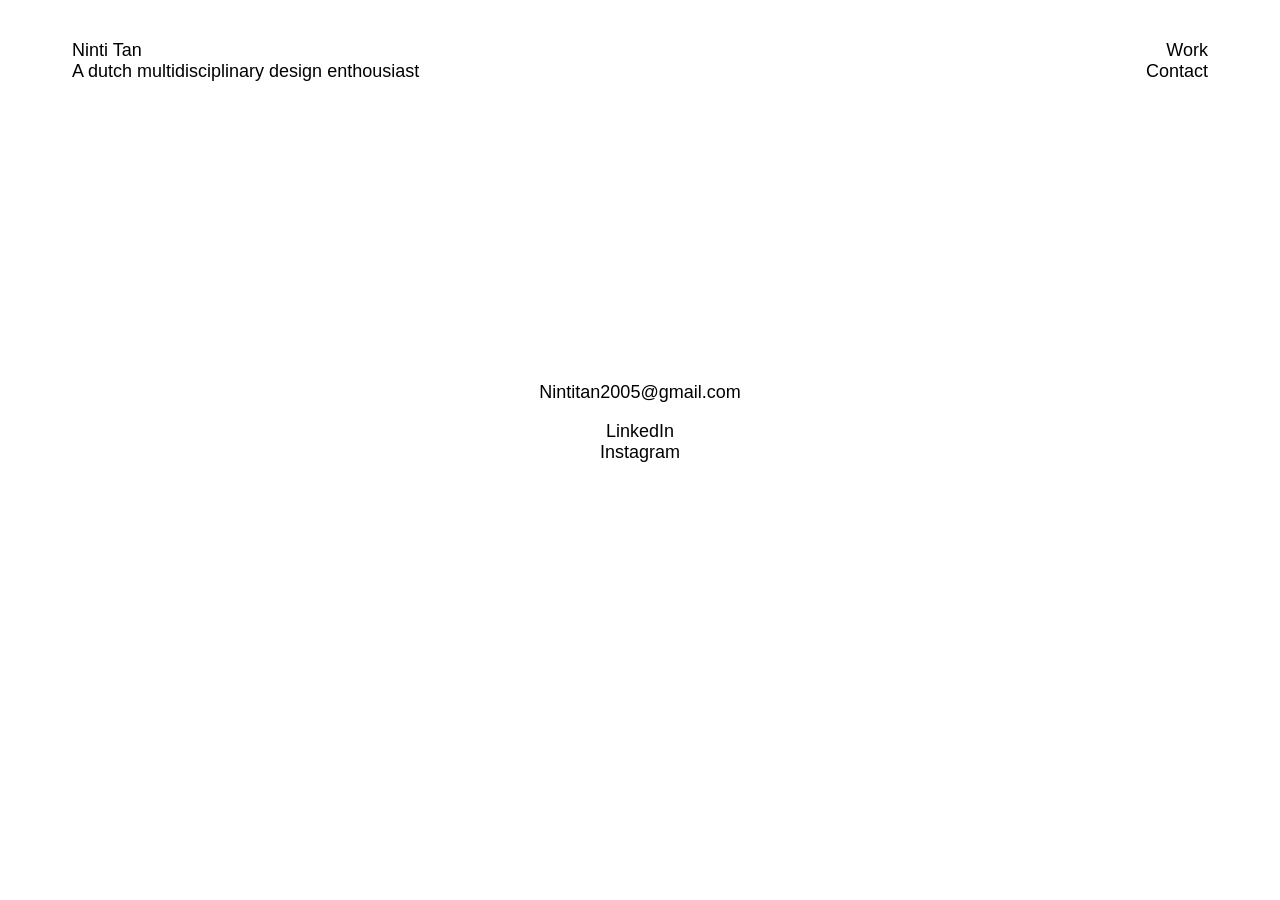
==== contact.html @ c085fc50 "007" ====
<!DOCTYPE html>
<html lang="en">
<head>
    <meta charset="UTF-8" />
    <meta name="viewport" content="width=device-width, initial-scale=1.0" />
    <title>About</title>
    <link rel="stylesheet" href="styles/global.css" />
    <link rel="stylesheet" href="styles/contact.css" />
</head>
<body>
    <div class="header">
        <div>
            <h1>Ninti Tan</h1>
            <h2>A dutch multidisciplinary design enthousiast</h2>
        </div>
        <nav>
            <ul>
                <li><a href="homepage.html">Work</a></li>
                <li><a href="contact.html">Contact</a></li>
            </ul>
        </nav>
    </div>

    <div class="contact-info">
        <ul>
            <p>Nintitan2005@gmail.com</p>
            <li><a href="https://www.linkedin.com/in/ninti-tan-366999281/?skipRedirect=true">LinkedIn</a></li>
            <li><a href="https://www.instagram.com/ninti_tan/">Instagram</a></li>
        </ul>
    </div>

</body>
</html>
---- styles/global.css ----
@font-face {
    font-family: Montserrat;
    src: url(../fonts/Montserrat-Regular.ttf) format("truetype");
} 

body {
    background-image: url(../images/achtergrond.jpg);
    background-size: cover;
}

h1, h2 {
    font-family: "Montserrat", sans-serif;
    font-weight: 300;
    font-size: 18px;
    text-align: center;
    margin-top: 32px;
}

a {
    font-family: "Montserrat", sans-serif;
    text-decoration: none;
    color: #000000;
    font-weight: 300;
    font-size: 18px;
}

a:hover {
    text-decoration: underline;
    color: #000000;
    font-weight: 300;
    font-size: 18px;
}

.header {
    display: flex;
    justify-content: space-between;
    align-items: center;
    padding: 16px 64px 0 64px;
}

.header div h1, .header div h2 {
    text-align: left;
    margin: 0;
}

.header nav ul {
    list-style: none;
    display: flex;
    justify-content: space-between;
    flex-direction: column;
    align-items: flex-end;
}
---- styles/contact.css ----
.contact-info {
    min-height: 70vh;          /* full viewport height */
    display: flex;
    justify-content: center;    /* horizontal */
    align-items: center;        /* vertical */
}

.contact-info ul {
    font-family: "Montserrat", sans-serif;
    font-weight: 300;
    font-size: 18px;
    list-style: none;
    display: flex;
    flex-direction: column;
    align-items: center;
    margin: 0;
    padding: 0;
}
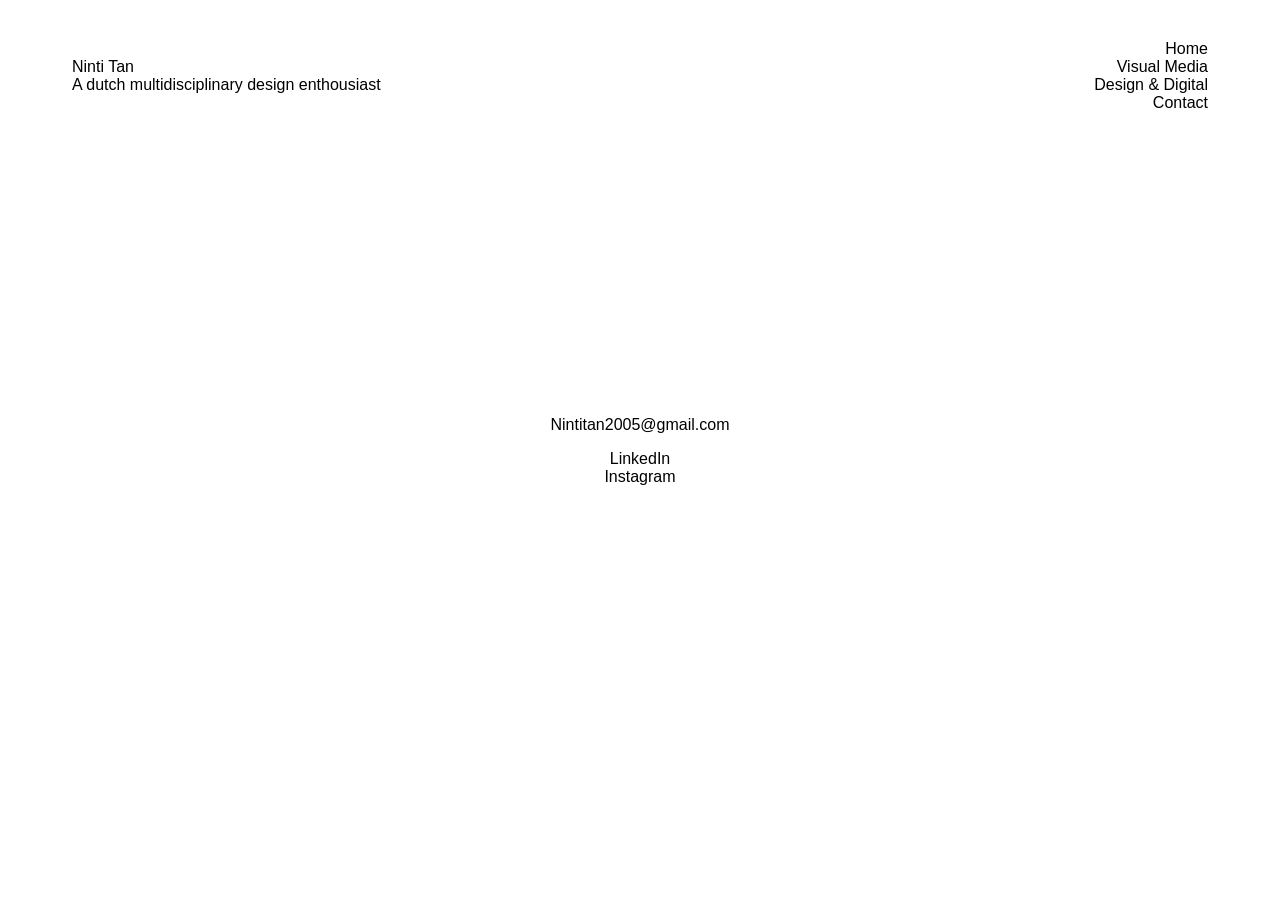
==== commit cdca17d5: "008" ====
--- a/contact.html
+++ b/contact.html
@@ -8,18 +8,20 @@
     <link rel="stylesheet" href="styles/contact.css" />
 </head>
 <body>
-    <div class="header">
+    <header>
         <div>
             <h1>Ninti Tan</h1>
             <h2>A dutch multidisciplinary design enthousiast</h2>
         </div>
         <nav>
             <ul>
-                <li><a href="homepage.html">Work</a></li>
+                <li><a href="homepage.html">Home</a></li>
+                <li><a href="Visual Media.html">Visual Media</a></li>
+                <li><a href="Design & Digital.html">Design & Digital </a></li>
                 <li><a href="contact.html">Contact</a></li>
             </ul>
-        </nav>
-    </div>
+        </nav>     
+    </header>
 
     <div class="contact-info">
         <ul>
--- a/styles/global.css
+++ b/styles/global.css
@@ -11,7 +11,7 @@
 h1, h2 {
     font-family: "Montserrat", sans-serif;
     font-weight: 300;
-    font-size: 18px;
+    font-size: 16px;
     text-align: center;
     margin-top: 32px;
 }
@@ -21,29 +21,29 @@
     text-decoration: none;
     color: #000000;
     font-weight: 300;
-    font-size: 18px;
+    font-size: 16px;
 }
 
 a:hover {
     text-decoration: underline;
     color: #000000;
     font-weight: 300;
-    font-size: 18px;
+    font-size: 16px;
 }
 
-.header {
+header {
     display: flex;
     justify-content: space-between;
     align-items: center;
     padding: 16px 64px 0 64px;
 }
 
-.header div h1, .header div h2 {
+header div h1, header div h2 {
     text-align: left;
     margin: 0;
 }
 
-.header nav ul {
+header nav ul {
     list-style: none;
     display: flex;
     justify-content: space-between;
--- a/styles/contact.css
+++ b/styles/contact.css
@@ -9,7 +9,7 @@
 .contact-info ul {
     font-family: "Montserrat", sans-serif;
     font-weight: 300;
-    font-size: 18px;
+    font-size: 16px;
     list-style: none;
     display: flex;
     flex-direction: column;
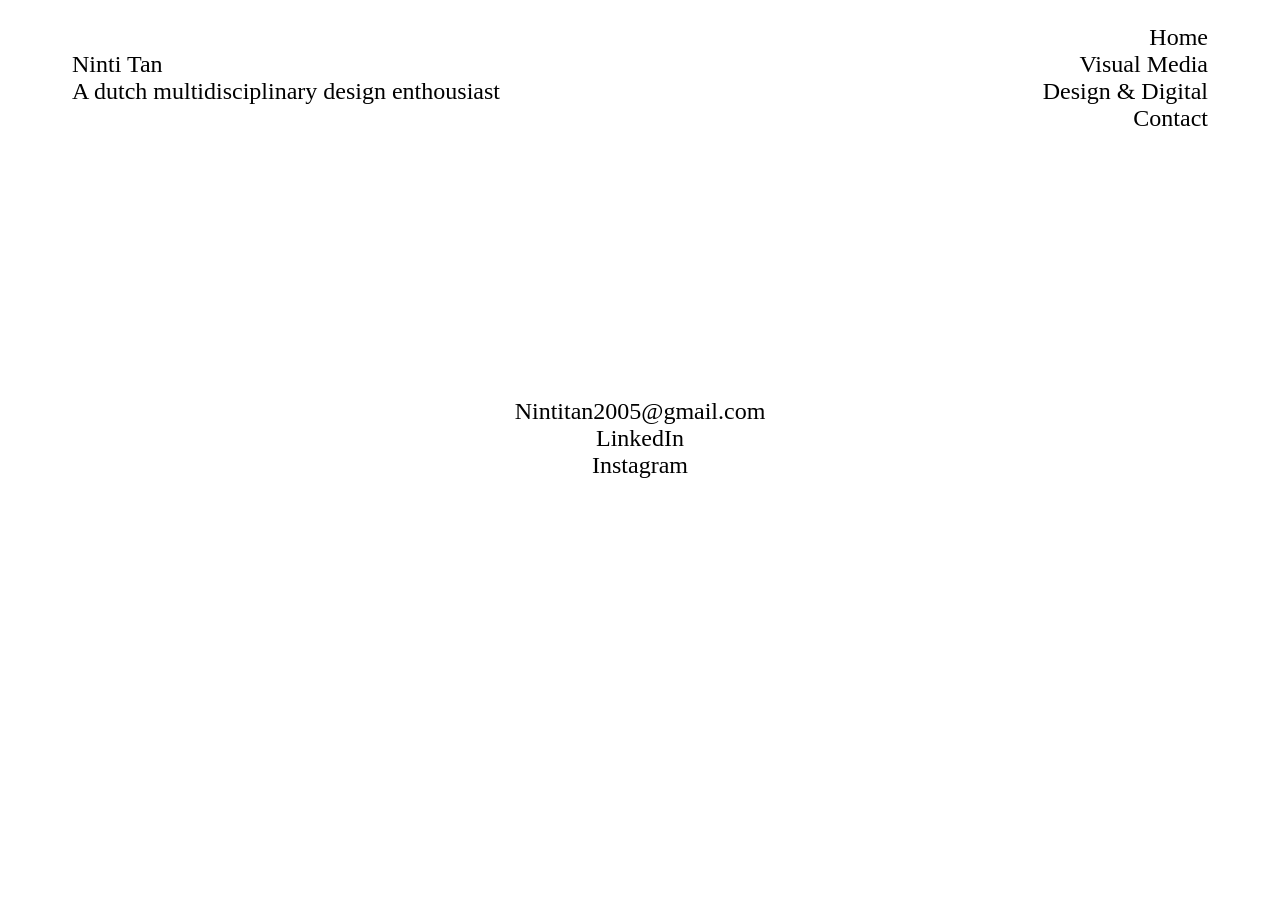
==== commit 97089299: "011" ====
--- a/contact.html
+++ b/contact.html
@@ -25,7 +25,7 @@
 
     <div class="contact-info">
         <ul>
-            <p>Nintitan2005@gmail.com</p>
+            <li><p>Nintitan2005@gmail.com</p></li>
             <li><a href="https://www.linkedin.com/in/ninti-tan-366999281/?skipRedirect=true">LinkedIn</a></li>
             <li><a href="https://www.instagram.com/ninti_tan/">Instagram</a></li>
         </ul>
--- a/styles/global.css
+++ b/styles/global.css
@@ -1,41 +1,43 @@
+
+
 @font-face {
-    font-family: Montserrat;
-    src: url(../fonts/Montserrat-Regular.ttf) format("truetype");
-} 
+    font-family: ReenieBeanie;
+    src: url(../fonts/ReenieBeanie-Regular.ttf) format("truetype");
+}
 
 body {
     background-image: url(../images/achtergrond.jpg);
     background-size: cover;
 }
 
-h1, h2 {
-    font-family: "Montserrat", sans-serif;
+header > div h1, header > div h2 {
+    font-family: "ReenieBeanie", cursive;
     font-weight: 300;
-    font-size: 16px;
+    font-size: 24px;
     text-align: center;
     margin-top: 32px;
 }
 
 a {
-    font-family: "Montserrat", sans-serif;
+    font-family: "ReenieBeanie", cursive;
     text-decoration: none;
     color: #000000;
     font-weight: 300;
-    font-size: 16px;
+    font-size: 24px;
 }
 
 a:hover {
     text-decoration: underline;
     color: #000000;
     font-weight: 300;
-    font-size: 16px;
+    font-size: 24px;
 }
 
 header {
     display: flex;
     justify-content: space-between;
     align-items: center;
-    padding: 16px 64px 0 64px;
+    padding: 16px 64px 36px 64px;
 }
 
 header div h1, header div h2 {
@@ -49,4 +51,5 @@
     justify-content: space-between;
     flex-direction: column;
     align-items: flex-end;
+    margin: 0;
 }
--- a/styles/contact.css
+++ b/styles/contact.css
@@ -1,15 +1,12 @@
 
 .contact-info {
-    min-height: 70vh;          /* full viewport height */
+    min-height: 60vh;          /* full viewport height */
     display: flex;
     justify-content: center;    /* horizontal */
     align-items: center;        /* vertical */
 }
 
 .contact-info ul {
-    font-family: "Montserrat", sans-serif;
-    font-weight: 300;
-    font-size: 16px;
     list-style: none;
     display: flex;
     flex-direction: column;
@@ -18,3 +15,12 @@
     padding: 0;
 }
 
+.contact-info ul li p, .contact-info ul li a {
+    font-family: "ReenieBeanie", cursive;
+    font-weight: 300;
+    font-size: 24px;
+    margin: 0;
+    padding: 0;
+}
+
+
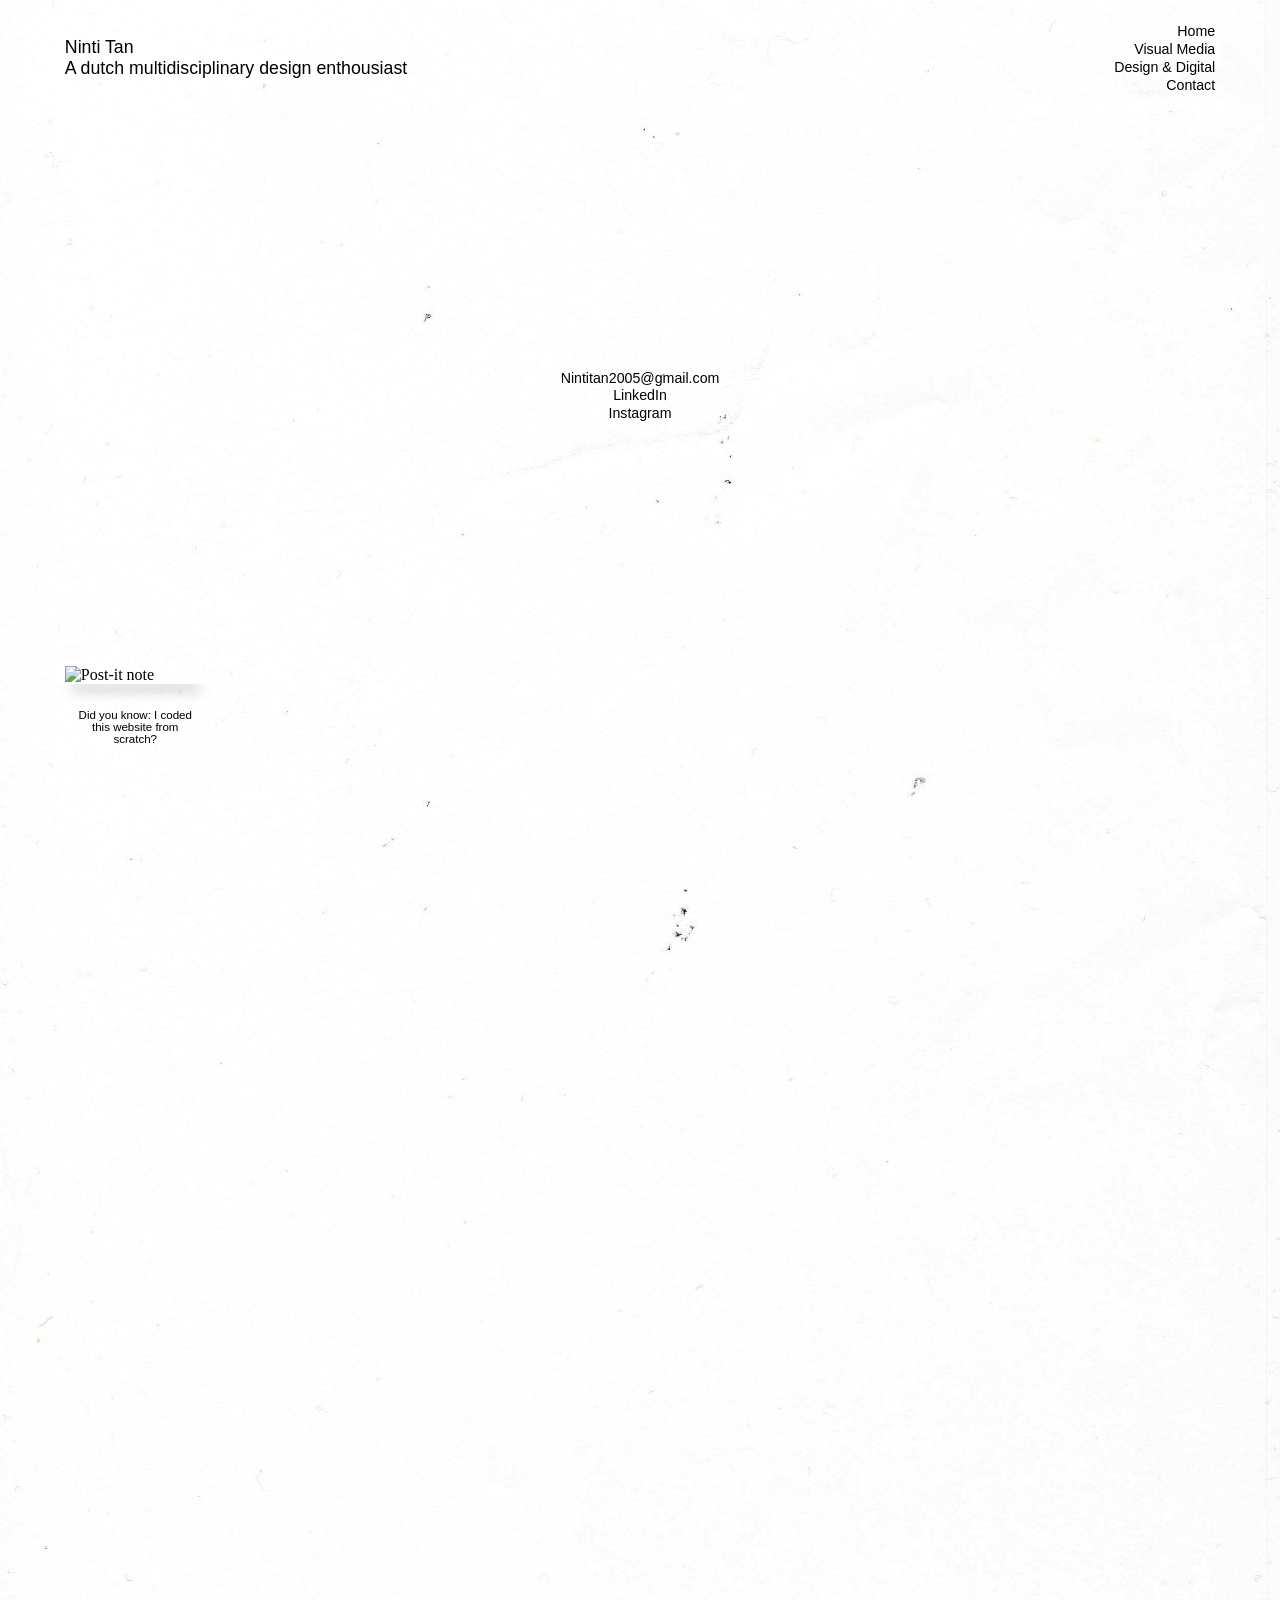
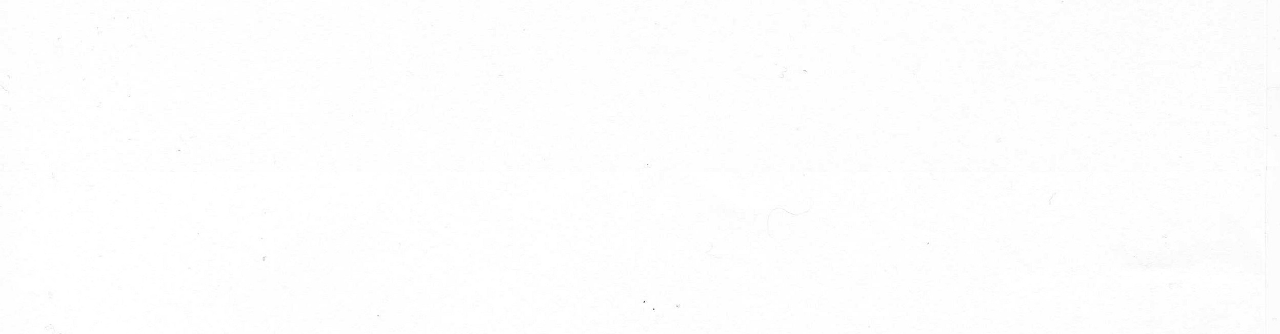
==== commit 8d8ac246: "024" ====
--- a/contact.html
+++ b/contact.html
@@ -6,6 +6,7 @@
     <title>About</title>
     <link rel="stylesheet" href="styles/global.css" />
     <link rel="stylesheet" href="styles/contact.css" />
+    <link rel="stylesheet" href="styles/Draggable.css" />
 </head>
 <body>
     <header>
@@ -15,7 +16,7 @@
         </div>
         <nav>
             <ul>
-                <li><a href="homepage.html">Home</a></li>
+                <li><a href="index.html">Home</a></li>
                 <li><a href="Visual Media.html">Visual Media</a></li>
                 <li><a href="Design & Digital.html">Design & Digital </a></li>
                 <li><a href="contact.html">Contact</a></li>
@@ -23,13 +24,21 @@
         </nav>     
     </header>
 
-    <div class="contact-info">
-        <ul>
-            <li><p>Nintitan2005@gmail.com</p></li>
-            <li><a href="https://www.linkedin.com/in/ninti-tan-366999281/?skipRedirect=true">LinkedIn</a></li>
-            <li><a href="https://www.instagram.com/ninti_tan/">Instagram</a></li>
-        </ul>
+    <div class="frame-wrap" id="frame-wrap">
+        <div class="contact-info">
+            <ul>
+                <li><p>Nintitan2005@gmail.com</p></li>
+                <li><a href="https://www.linkedin.com/in/ninti-tan-366999281/?skipRedirect=true">LinkedIn</a></li>
+                <li><a href="https://www.instagram.com/ninti_tan/">Instagram</a></li>
+            </ul>
+        </div>
+        <div class="postit post1">
+            <img src="images/Postit01.png" alt="Post-it note" draggable="false">
+            <p>Did you know: I coded this website from scratch?</p>
+        </div>
     </div>
 
+
+    <script src="scripts/Draggable.js"></script>
 </body>
 </html>
--- a/styles/global.css
+++ b/styles/global.css
@@ -6,38 +6,38 @@
 }
 
 body {
-    background-image: url(../images/achtergrond.jpg);
-    background-size: cover;
+    background-image: url('../images/achtergrond.JPG');
+    background-size: 100% auto;
 }
 
 header > div h1, header > div h2 {
-    font-family: "ReenieBeanie", cursive;
+    font-family: "montserrat", sans-serif;
     font-weight: 300;
-    font-size: 24px;
+    font-size: 1.3875vw;
     text-align: center;
-    margin-top: 32px;
+    margin-top: 2.22vw;
 }
 
 a {
-    font-family: "ReenieBeanie", cursive;
+    font-family: "montserrat", sans-serif;
     text-decoration: none;
     color: #000000;
     font-weight: 300;
-    font-size: 24px;
+    font-size: 1.11vw;
 }
 
 a:hover {
     text-decoration: underline;
     color: #000000;
     font-weight: 300;
-    font-size: 24px;
+    font-size: 1.11vw;
 }
 
 header {
     display: flex;
     justify-content: space-between;
     align-items: center;
-    padding: 16px 64px 36px 64px;
+    padding: 1.11vw 4.44vw 2.50vw 4.44vw;
 }
 
 header div h1, header div h2 {
@@ -52,4 +52,13 @@
     flex-direction: column;
     align-items: flex-end;
     margin: 0;
+}
+
+p {
+    font-family: "montserrat", sans-serif;
+    font-size: 1.11vw;
+    font-weight: 300;
+    text-align: left;
+    margin: 0;
+    padding: 0;
 }
--- a/styles/contact.css
+++ b/styles/contact.css
@@ -16,9 +16,9 @@
 }
 
 .contact-info ul li p, .contact-info ul li a {
-    font-family: "ReenieBeanie", cursive;
+    font-family: "montserrat", sans-serif;
     font-weight: 300;
-    font-size: 24px;
+    font-size: 1.11vw;
     margin: 0;
     padding: 0;
 }
--- a/styles/Draggable.css
+++ b/styles/Draggable.css
@@ -0,0 +1,95 @@
+.frame-wrap {
+    position: relative;
+    height: 200vh;
+    margin: 0 4.44vw;
+    overflow: visible;
+}
+
+.frame {
+    position: relative;
+    width: 100%;
+    height: 100%;
+    overflow: visible;
+    z-index: 1;
+}
+
+.frame-text {
+    position: absolute;
+    left: 0.69vw;    /* adjust */
+    z-index: -1;
+    pointer-events: none;
+    width: 35%;
+}
+
+.frame-text p {
+    margin: 0;
+    pointer-events: none;
+}
+
+.object {
+    position: absolute;
+    width: 18.04vw;         /* base size */
+    cursor: grab;
+    user-select: none;
+    touch-action: none;
+}
+
+.object:active {
+    cursor: grabbing;
+}
+
+.image-placeholder .image, .video-placeholder video {
+    width: 100%;          /* now follows .object resize */
+    height: auto;
+    display: block;
+    border: 0.56vw solid #ffffff;
+    box-sizing: border-box;
+    box-shadow: 0 0.4vw 0.9vw -0.35vw rgba(0, 0, 0, 0.45);
+}
+
+.tape {
+    position: relative;
+    top: 1.25vw;
+    left: 0;
+    transform: none;
+    display: block;
+    margin: 0 auto;
+    width: auto;
+    height: 2.08vw;
+    z-index: 2;
+}
+
+.postit {
+    position: absolute;
+    display: inline-block;
+    cursor: grab;
+    user-select: none;
+    touch-action: none;
+    z-index: 9999;
+    box-shadow: 0 1vw 1vw -0.55vw rgba(0, 0, 0, 0.39);
+}
+
+.postit:active {
+    cursor: grabbing;
+}
+
+.postit img {
+    display: block;
+    width: 11vw;
+    height: auto;
+}
+
+.postit p {
+    position: absolute;
+    inset: 3.35vw 0.8vw 0.4vw 0.8vw;
+    display: flex;
+    align-items: top;
+    justify-content: center;
+    text-align: center;
+    z-index: 1;
+    pointer-events: none;
+    font-size: 0.9vw;
+    box-sizing: border-box;
+    mix-blend-mode: multiply;
+}
+
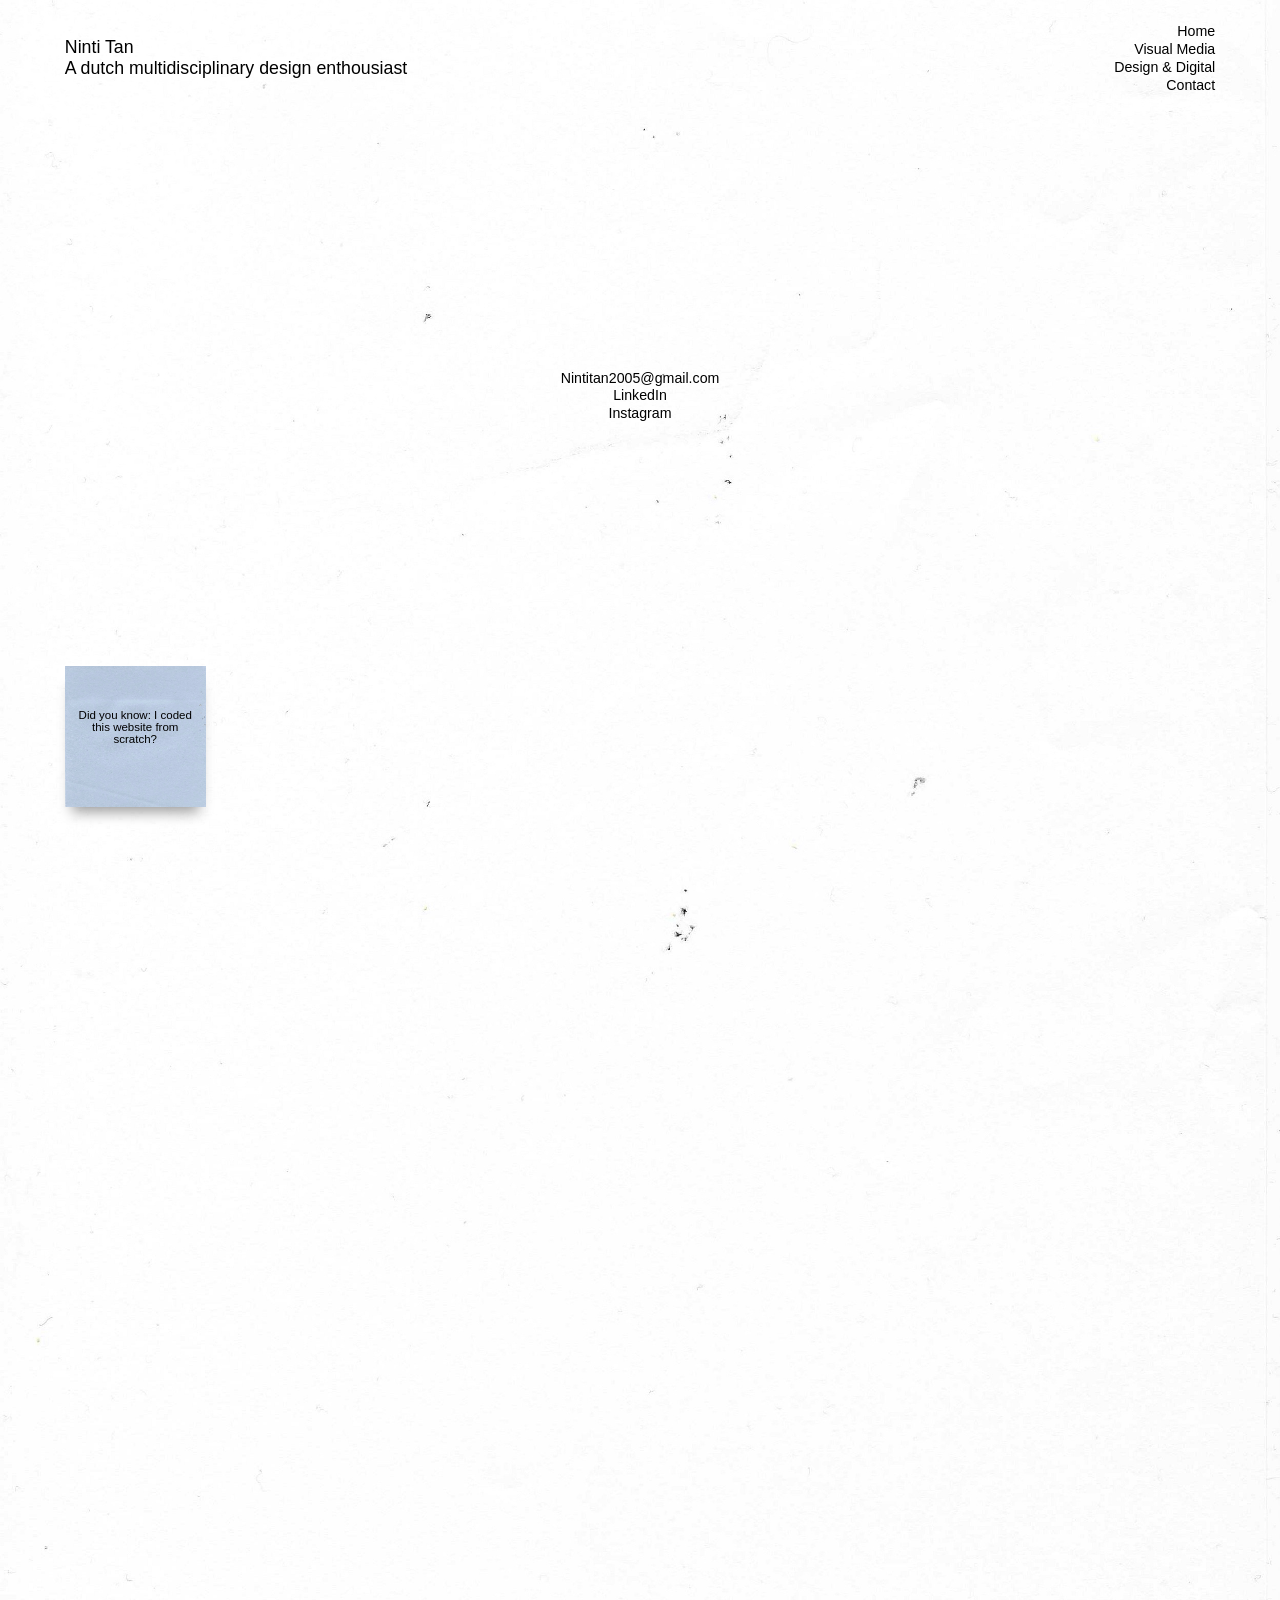
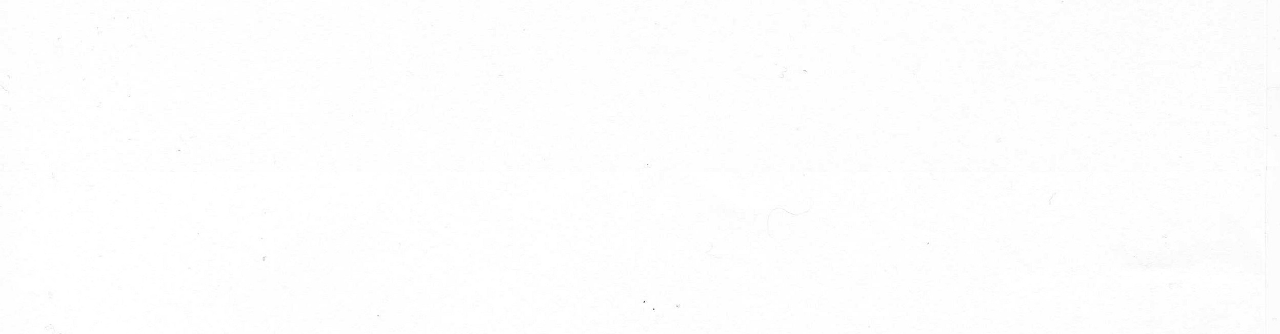
==== commit 88ea7866: "Capital P to p" ====
--- a/contact.html
+++ b/contact.html
@@ -33,7 +33,7 @@
             </ul>
         </div>
         <div class="postit post1">
-            <img src="images/Postit01.png" alt="Post-it note" draggable="false">
+            <img src="images/postit01.png" alt="Post-it note" draggable="false">
             <p>Did you know: I coded this website from scratch?</p>
         </div>
     </div>
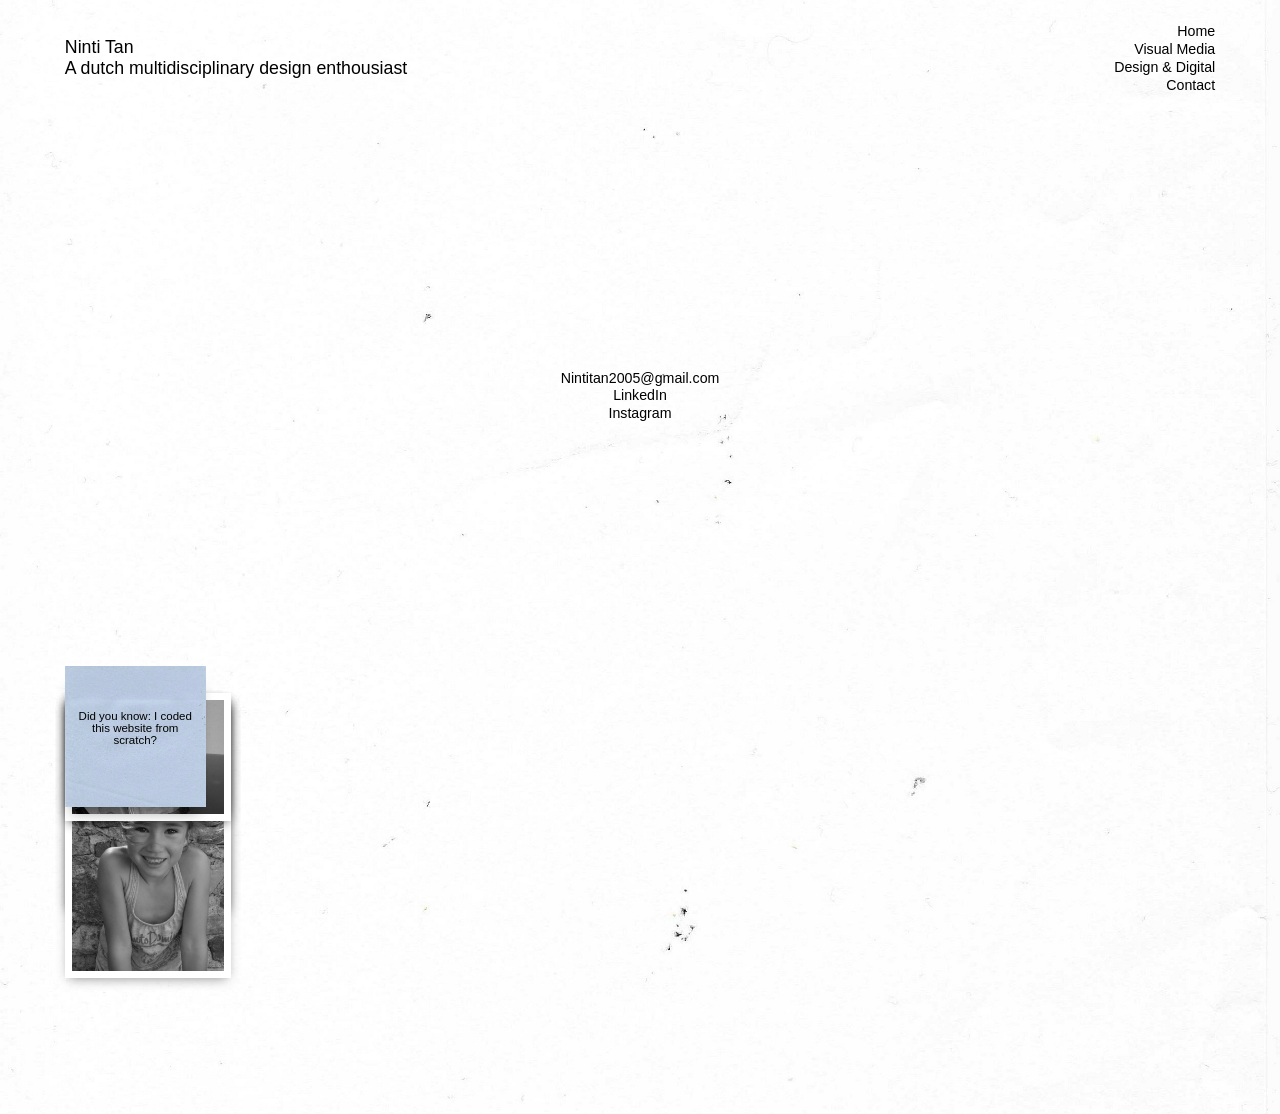
==== commit bd9f5b29: "contact images" ====
--- a/contact.html
+++ b/contact.html
@@ -32,6 +32,32 @@
                 <li><a href="https://www.instagram.com/ninti_tan/">Instagram</a></li>
             </ul>
         </div>
+
+        <div class="object obj1 image-placeholder" draggable="false">
+            <img src="images/Tape01.png" alt="" class="tape">
+            <img src="images/contact/me1.jpg" alt="" class="image"> 
+        </div>
+        <div class="object obj2 image-placeholder" draggable="false">
+            <img src="images/Tape02.png" alt="" class="tape">
+            <img src="images/contact/me2.jpg" alt="" class="image"> 
+        </div>
+        <div class="object obj3 image-placeholder" draggable="false">
+            <img src="images/Tape03.png" alt="" class="tape">
+            <img src="images/contact/me3.jpg" alt="" class="image"> 
+        </div>
+        <div class="object obj4 image-placeholder" draggable="false">
+            <img src="images/Tape04.png" alt="" class="tape">
+            <img src="images/contact/me4.jpg" alt="" class="image"> 
+        </div>
+        <div class="object obj5 image-placeholder" draggable="false">
+            <img src="images/Tape05.png" alt="" class="tape">
+            <img src="images/contact/me5.jpg" alt="" class="image"> 
+        </div>
+        <div class="object obj6 image-placeholder" draggable="false">
+            <img src="images/Tape06.png" alt="" class="tape">
+            <img src="images/contact/me6.jpg" alt="" class="image"> 
+        </div>
+
         <div class="postit post1">
             <img src="images/postit01.png" alt="Post-it note" draggable="false">
             <p>Did you know: I coded this website from scratch?</p>
--- a/styles/global.css
+++ b/styles/global.css
@@ -61,4 +61,40 @@
     text-align: left;
     margin: 0;
     padding: 0;
+}
+
+@media screen and (max-width: 1024px) {
+    html, body {
+        width: 100%;
+        height: 100%;
+        margin: 0;
+        background: #ffffff;
+        overflow: hidden;
+    }
+
+    body {
+        position: relative;
+    }
+
+    body::before {
+        content: "Mobile version coming soon. Please visit on a larger screen.";
+        position: fixed;
+        inset: 0;
+        display: flex;
+        align-items: center;
+        justify-content: center;
+        padding: 2rem;
+        box-sizing: border-box;
+        color: #000000;
+        background: #ffffff;
+        font-family: "montserrat", sans-serif;
+        font-size: 6vw;
+        font-weight: 300;
+        text-align: center;
+        z-index: 9999;
+    }
+
+    body > * {
+        display: none !important;
+    }
 }
--- a/styles/contact.css
+++ b/styles/contact.css
@@ -23,4 +23,7 @@
     padding: 0;
 }
 
+.frame-wrap .object {
+    width: 13.02vw;
+}
 
--- a/styles/Draggable.css
+++ b/styles/Draggable.css
@@ -15,7 +15,6 @@
 
 .frame-text {
     position: absolute;
-    left: 0.69vw;    /* adjust */
     z-index: -1;
     pointer-events: none;
     width: 35%;
@@ -38,9 +37,9 @@
     cursor: grabbing;
 }
 
-.image-placeholder .image, .video-placeholder video {
+.image-placeholder .image, .video-placeholder video, .video-placeholder iframe {
     width: 100%;          /* now follows .object resize */
-    height: auto;
+    height: 100%;
     display: block;
     border: 0.56vw solid #ffffff;
     box-sizing: border-box;
@@ -81,7 +80,7 @@
 
 .postit p {
     position: absolute;
-    inset: 3.35vw 0.8vw 0.4vw 0.8vw;
+    inset: 3.45vw 0.8vw 0.4vw 0.8vw;
     display: flex;
     align-items: top;
     justify-content: center;
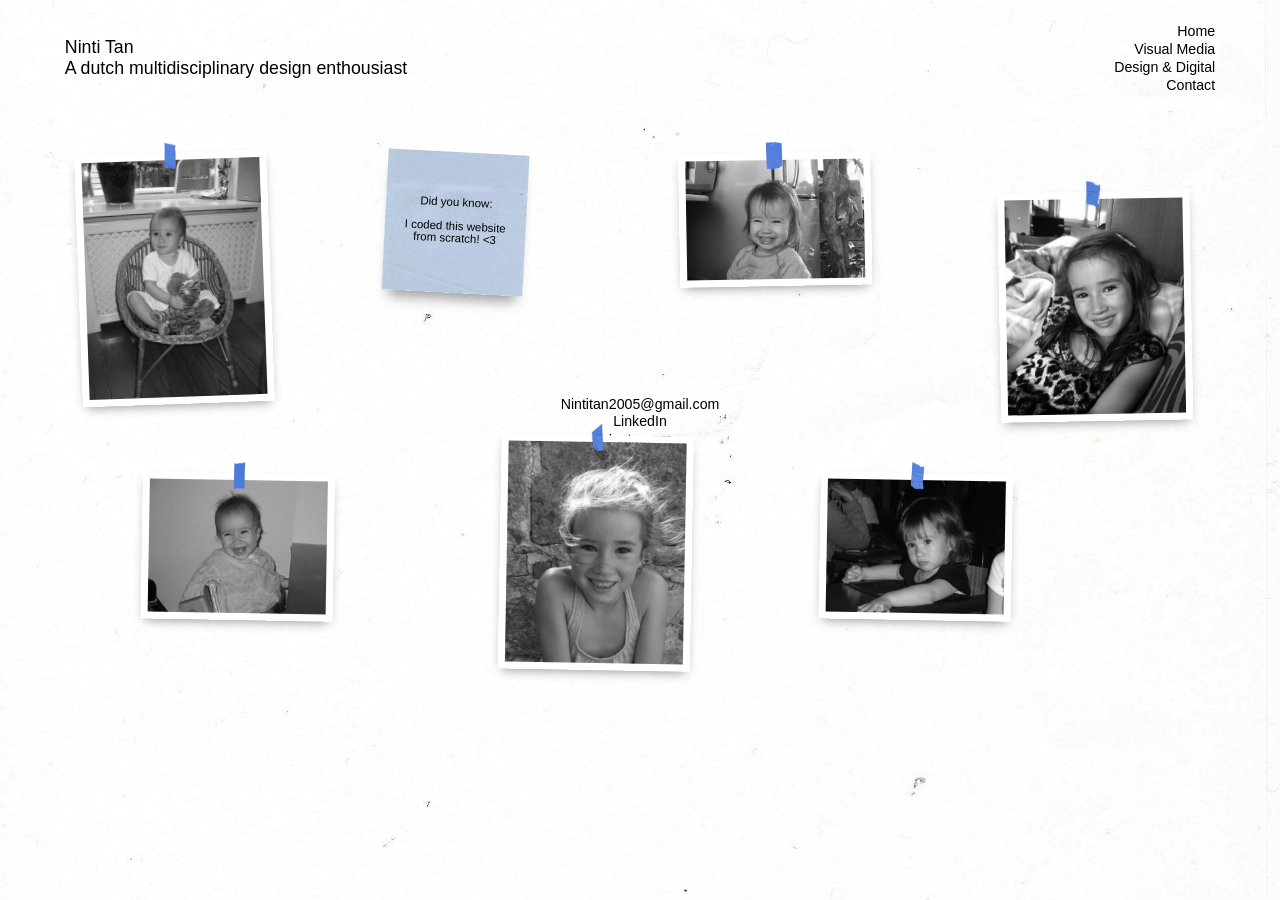
==== commit 44538028: "029" ====
--- a/contact.html
+++ b/contact.html
@@ -60,7 +60,7 @@
 
         <div class="postit post1">
             <img src="images/postit01.png" alt="Post-it note" draggable="false">
-            <p>Did you know: I coded this website from scratch?</p>
+            <p>Did you know:<br><br>I coded this website from scratch! <3</p>
         </div>
     </div>
 
--- a/styles/contact.css
+++ b/styles/contact.css
@@ -13,6 +13,7 @@
     align-items: center;
     margin: 0;
     padding: 0;
+    margin-top: 4vw;
 }
 
 .contact-info ul li p, .contact-info ul li a {
@@ -24,6 +25,47 @@
 }
 
 .frame-wrap .object {
-    width: 13.02vw;
+    width: 15.02vw;
 }
 
+.obj1 {
+    top: 0vw;
+    left: 1vw;
+    transform: rotate(-2deg);
+}
+
+.obj2 {
+    top: 22vw;
+    left: 34vw;
+    transform: rotate(1deg);
+}
+
+.obj3 {
+    top: 3vw;
+    left: 73vw;
+    transform: rotate(-1deg);
+}
+
+.obj4 {
+    top: 25vw;
+    left: 59vw;
+    transform: rotate(1deg);
+}
+
+.obj5 {
+    top: 0vw;
+    left: 48vw;
+    transform: rotate(-1deg);
+}
+
+.obj6 {
+    top: 25vw;
+    left: 6vw;
+    transform: rotate(1deg);
+}
+
+.post1 {
+    top: 2vw;
+    left: 25vw;
+    transform: rotate(3deg);
+}
--- a/styles/Draggable.css
+++ b/styles/Draggable.css
@@ -37,8 +37,17 @@
     cursor: grabbing;
 }
 
-.image-placeholder .image, .video-placeholder video, .video-placeholder iframe {
+.image-placeholder .image, .video-placeholder video {
     width: 100%;          /* now follows .object resize */
+    height: auto;
+    display: block;
+    border: 0.56vw solid #ffffff;
+    box-sizing: border-box;
+    box-shadow: 0 0.4vw 0.9vw -0.35vw rgba(0, 0, 0, 0.45);
+}
+
+.video-placeholder iframe {
+    width: 100%;
     height: 100%;
     display: block;
     border: 0.56vw solid #ffffff;
